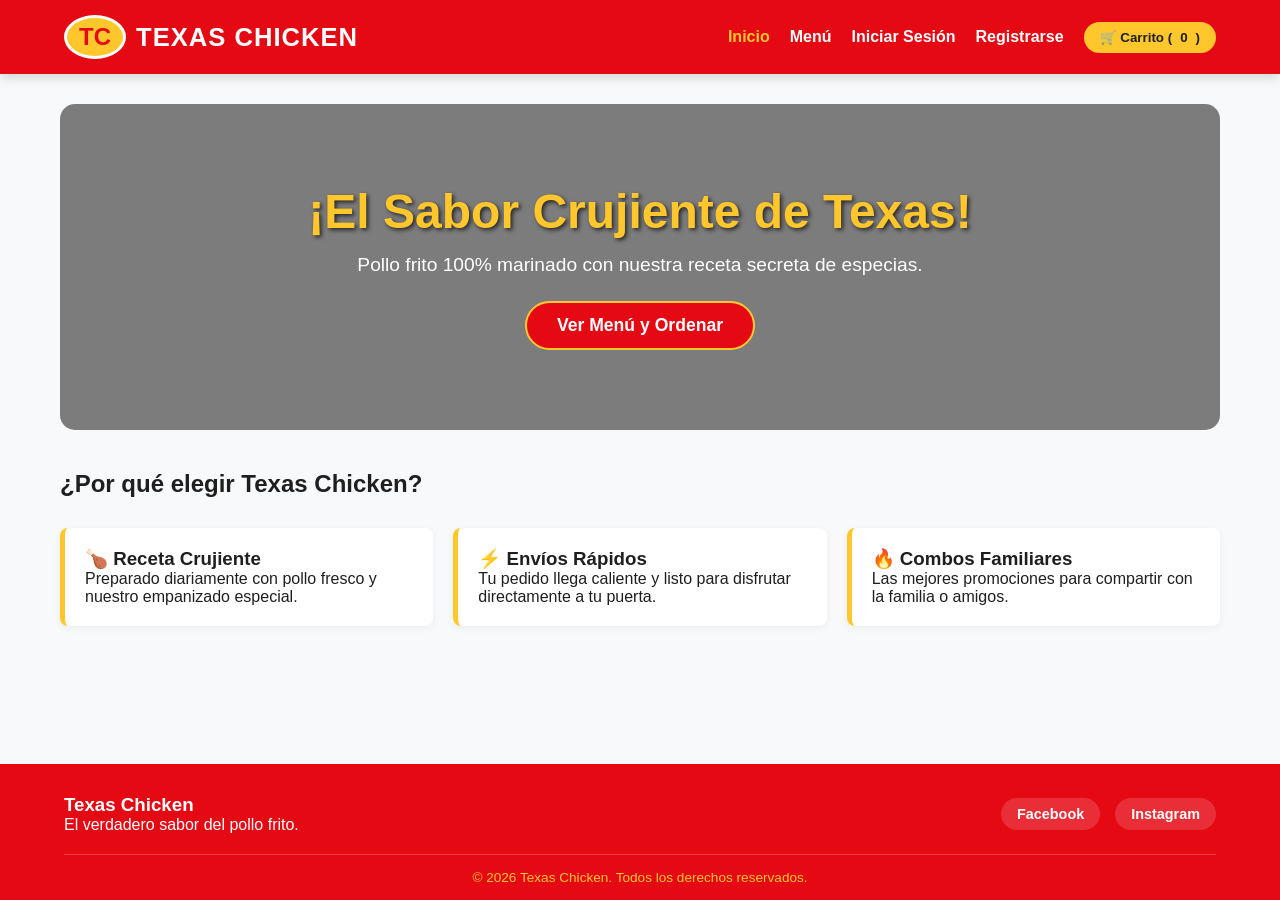
==== index.html @ 424af13c "mas midificaciones" ====
<!DOCTYPE html>
<html lang="es">

<head>
    <meta charset="UTF-8">
    <meta name="viewport" content="width=device-width, initial-scale=1.0">
    <title>Texas Chicken | Inicio</title>
    <link rel="stylesheet" href="styles.css">
</head>

<body>

    <!-- NAVBAR -->
    <nav class="navbar">
        <a href="index.html" class="logo">
            <div class="logo-badge">TC</div>
            <div class="logo-text">Texas Chicken</div>
        </a>

        <ul class="nav-links">
            <li><a href="index.html" class="active">Inicio</a></li>
            <li><a href="menu.html">Menú</a></li>
            <li><a href="login.html">Iniciar Sesión</a></li>
            <li><a href="registro.html">Registrarse</a></li>
            <li>
                <button class="btn-cart" id="cart-btn">
                    🛒 Carrito (<span id="cart-counter">0</span>)
                </button>
            </li>
        </ul>
    </nav>

    <!-- CONTENIDO PRINCIPAL -->
    <main class="main-container">
        <section class="page-section">
            <div class="hero">
                <h1>¡El Sabor Crujiente de Texas!</h1>
                <p>Pollo frito 100% marinado con nuestra receta secreta de especias.</p>
                <a href="menu.html" class="btn-primary">Ver Menú y Ordenar</a>
            </div>

            <h2>¿Por qué elegir Texas Chicken?</h2>
            <div class="features">
                <div class="feature-card">
                    <h3>🍗 Receta Crujiente</h3>
                    <p>Preparado diariamente con pollo fresco y nuestro empanizado especial.</p>
                </div>
                <div class="feature-card">
                    <h3>⚡ Envíos Rápidos</h3>
                    <p>Tu pedido llega caliente y listo para disfrutar directamente a tu puerta.</p>
                </div>
                <div class="feature-card">
                    <h3>🔥 Combos Familiares</h3>
                    <p>Las mejores promociones para compartir con la familia o amigos.</p>
                </div>
            </div>
        </section>
    </main>

    <!-- FOOTER -->
    <footer>
        <div class="footer-content">
            <div>
                <h3>Texas Chicken</h3>
                <p>El verdadero sabor del pollo frito.</p>
            </div>
            <div class="social-links">
                <a href="https://facebook.com" target="_blank" rel="noopener">Facebook</a>
                <a href="https://instagram.com" target="_blank" rel="noopener">Instagram</a>
            </div>
        </div>
        <div class="copyright">
            &copy; 2026 Texas Chicken. Todos los derechos reservados.
        </div>
    </footer>

    <script src="script.js"></script>
</body>

</html>
---- styles.css ----
/* PALETA DE COLORES (ROJO, AMARILLO, BLANCO) */
:root {
  --primary-red: #E50914;
  --secondary-yellow: #FFC72C;
  --accent-dark-red: #B20710;
  --bg-white: #FFFFFF;
  --text-dark: #1F1F1F;
  --light-gray: #F8F9FA;
}

* {
  box-sizing: border-box;
  margin: 0;
  padding: 0;
  font-family: 'Segoe UI', Tahoma, Geneva, Verdana, sans-serif;
}

body {
  background-color: var(--light-gray);
  color: var(--text-dark);
  display: flex;
  flex-direction: column;
  min-height: 100vh;
}

/* NAVBAR */
.navbar {
  background-color: var(--primary-red);
  display: flex;
  justify-content: space-between;
  align-items: center;
  padding: 15px 5%;
  box-shadow: 0 4px 10px rgba(0,0,0,0.15);
  position: sticky;
  top: 0;
  z-index: 100;
}

.logo {
  display: flex;
  align-items: center;
  gap: 10px;
  cursor: pointer;
  text-decoration: none;
}

.logo-badge {
  background-color: var(--secondary-yellow);
  color: var(--primary-red);
  font-weight: 900;
  font-size: 1.5rem;
  padding: 5px 12px;
  border-radius: 50%;
  border: 3px solid var(--bg-white);
}

.logo-text {
  color: var(--bg-white);
  font-size: 1.6rem;
  font-weight: bold;
  letter-spacing: 1px;
  text-transform: uppercase;
}

.nav-links {
  display: flex;
  list-style: none;
  gap: 20px;
  align-items: center;
}

.nav-links a {
  color: var(--bg-white);
  text-decoration: none;
  font-weight: bold;
  font-size: 1rem;
  transition: color 0.2s ease;
}

.nav-links a:hover, 
.nav-links a.active {
  color: var(--secondary-yellow);
}

/* CARRITO EN NAVBAR */
.cart-container {
  position: relative;
}

.btn-cart {
  background-color: var(--secondary-yellow);
  color: var(--text-dark);
  border: none;
  padding: 8px 16px;
  border-radius: 20px;
  font-weight: bold;
  cursor: pointer;
  display: flex;
  align-items: center;
  gap: 8px;
  transition: background-color 0.2s;
}

.btn-cart:hover {
  background-color: #e6b225;
}

/* DESPLEGABLE DEL CARRITO */
.cart-dropdown {
  display: none;
  position: absolute;
  right: 0;
  top: 45px;
  width: 300px;
  background-color: var(--bg-white);
  color: var(--text-dark);
  border-radius: 8px;
  box-shadow: 0 4px 15px rgba(0,0,0,0.2);
  padding: 15px;
  z-index: 1000;
  border-top: 4px solid var(--primary-red);
}

.cart-dropdown.active {
  display: block;
}

.cart-dropdown h4 {
  color: var(--primary-red);
  margin-bottom: 10px;
  border-bottom: 1px solid #eee;
  padding-bottom: 5px;
}

.cart-items-list {
  list-style: none;
  max-height: 200px;
  overflow-y: auto;
  margin-bottom: 10px;
}

.cart-item {
  display: flex;
  justify-content: space-between;
  align-items: center;
  padding: 8px 0;
  border-bottom: 1px solid #eee;
  font-size: 0.9rem;
}

.btn-remove {
  background-color: var(--primary-red);
  color: var(--bg-white);
  border: none;
  border-radius: 50%;
  width: 22px;
  height: 22px;
  cursor: pointer;
  font-weight: bold;
  line-height: 1;
  transition: background-color 0.2s;
}

.btn-remove:hover {
  background-color: var(--accent-dark-red);
}

.cart-total {
  font-weight: bold;
  text-align: right;
  margin-top: 10px;
  font-size: 1rem;
}

/* CONTENEDOR PRINCIPAL */
.main-container {
  flex: 1;
  max-width: 1200px;
  width: 100%;
  margin: 0 auto;
  padding: 30px 20px;
}

.page-section {
  animation: fadeIn 0.3s ease-in-out;
}

@keyframes fadeIn {
  from { opacity: 0; transform: translateY(5px); }
  to { opacity: 1; transform: translateY(0); }
}

/* HERO INICIO */
.hero {
  background: linear-gradient(rgba(0,0,0,0.5), rgba(0,0,0,0.5)), url('https://images.unsplash.com/photo-1626645738196-c2a7c87a8f58?auto=format&fit=crop&w=1200&q=80');
  background-size: cover;
  background-position: center;
  color: var(--bg-white);
  border-radius: 15px;
  padding: 80px 40px;
  text-align: center;
  margin-bottom: 40px;
}

.hero h1 {
  font-size: 3rem;
  margin-bottom: 15px;
  color: var(--secondary-yellow);
  text-shadow: 2px 2px 4px rgba(0,0,0,0.7);
}

.hero p {
  font-size: 1.2rem;
  margin-bottom: 25px;
}

.btn-primary {
  display: inline-block;
  background-color: var(--primary-red);
  color: var(--bg-white);
  border: 2px solid var(--secondary-yellow);
  padding: 12px 30px;
  font-size: 1.1rem;
  font-weight: bold;
  border-radius: 30px;
  text-decoration: none;
  cursor: pointer;
  transition: background-color 0.2s;
}

.btn-primary:hover {
  background-color: var(--accent-dark-red);
}

.features {
  display: grid;
  grid-template-columns: repeat(auto-fit, minmax(250px, 1fr));
  gap: 20px;
  margin-top: 30px;
}

.feature-card {
  background-color: var(--bg-white);
  border-left: 5px solid var(--secondary-yellow);
  padding: 20px;
  border-radius: 8px;
  box-shadow: 0 2px 8px rgba(0,0,0,0.05);
}

/* MENÚ Y PRODUCTOS */
.section-title {
  color: var(--primary-red);
  margin-bottom: 20px;
}

.grid-menu {
  display: grid;
  grid-template-columns: repeat(auto-fill, minmax(260px, 1fr));
  gap: 25px;
}

.card-product {
  background-color: var(--bg-white);
  border-radius: 12px;
  overflow: hidden;
  box-shadow: 0 4px 12px rgba(0,0,0,0.08);
  display: flex;
  flex-direction: column;
  border: 1px solid #eee;
}

.card-product img {
  width: 100%;
  height: 180px;
  object-fit: cover;
}

.card-body {
  padding: 15px;
  display: flex;
  flex-direction: column;
  flex: 1;
}

.card-title {
  font-size: 1.2rem;
  color: var(--primary-red);
  margin-bottom: 8px;
}

.card-desc {
  font-size: 0.9rem;
  color: #666;
  margin-bottom: 15px;
  flex: 1;
}

.card-footer {
  display: flex;
  justify-content: space-between;
  align-items: center;
}

.price {
  font-size: 1.3rem;
  font-weight: bold;
  color: var(--text-dark);
}

.btn-add {
  background-color: var(--secondary-yellow);
  color: var(--text-dark);
  border: none;
  padding: 8px 14px;
  border-radius: 6px;
  font-weight: bold;
  cursor: pointer;
  transition: all 0.2s;
}

.btn-add:hover {
  background-color: var(--primary-red);
  color: var(--bg-white);
}

/* FORMULARIOS */
.form-container {
  max-width: 450px;
  margin: 40px auto;
  background-color: var(--bg-white);
  padding: 30px;
  border-radius: 12px;
  box-shadow: 0 4px 15px rgba(0,0,0,0.1);
  border-top: 6px solid var(--primary-red);
}

.form-container h2 {
  color: var(--primary-red);
  margin-bottom: 20px;
  text-align: center;
}

.form-group {
  margin-bottom: 18px;
}

.form-group label {
  display: block;
  margin-bottom: 6px;
  font-weight: 600;
  font-size: 0.9rem;
}

.form-group input {
  width: 100%;
  padding: 10px 12px;
  border: 1px solid #ccc;
  border-radius: 6px;
  font-size: 1rem;
}

.form-group input:focus {
  outline: none;
  border-color: var(--primary-red);
}

.btn-submit {
  width: 100%;
  background-color: var(--primary-red);
  color: var(--bg-white);
  border: none;
  padding: 12px;
  border-radius: 6px;
  font-size: 1rem;
  font-weight: bold;
  cursor: pointer;
  transition: background-color 0.2s;
}

.btn-submit:hover {
  background-color: var(--accent-dark-red);
}

.register-redirect {
  margin-top: 15px;
  text-align: center;
  font-size: 0.9rem;
}

.register-redirect a {
  color: var(--primary-red);
  text-decoration: none;
  font-weight: bold;
}

.register-redirect a:hover {
  text-decoration: underline;
}

/* FOOTER */
footer {
  background-color: var(--primary-red);
  color: var(--bg-white);
  padding: 30px 5% 15px;
  margin-top: auto;
}

.footer-content {
  display: flex;
  flex-wrap: wrap;
  justify-content: space-between;
  align-items: center;
  gap: 20px;
  max-width: 1200px;
  margin: 0 auto;
  padding-bottom: 20px;
  border-bottom: 1px solid rgba(255,255,255,0.2);
}

.social-links {
  display: flex;
  gap: 15px;
}

.social-links a {
  color: var(--bg-white);
  background-color: rgba(255,255,255,0.15);
  padding: 8px 16px;
  border-radius: 20px;
  text-decoration: none;
  font-size: 0.9rem;
  font-weight: bold;
  transition: background-color 0.2s, color 0.2s;
}

.social-links a:hover {
  background-color: var(--secondary-yellow);
  color: var(--text-dark);
}

.copyright {
  text-align: center;
  padding-top: 15px;
  font-size: 0.85rem;
  color: var(--secondary-yellow);
}
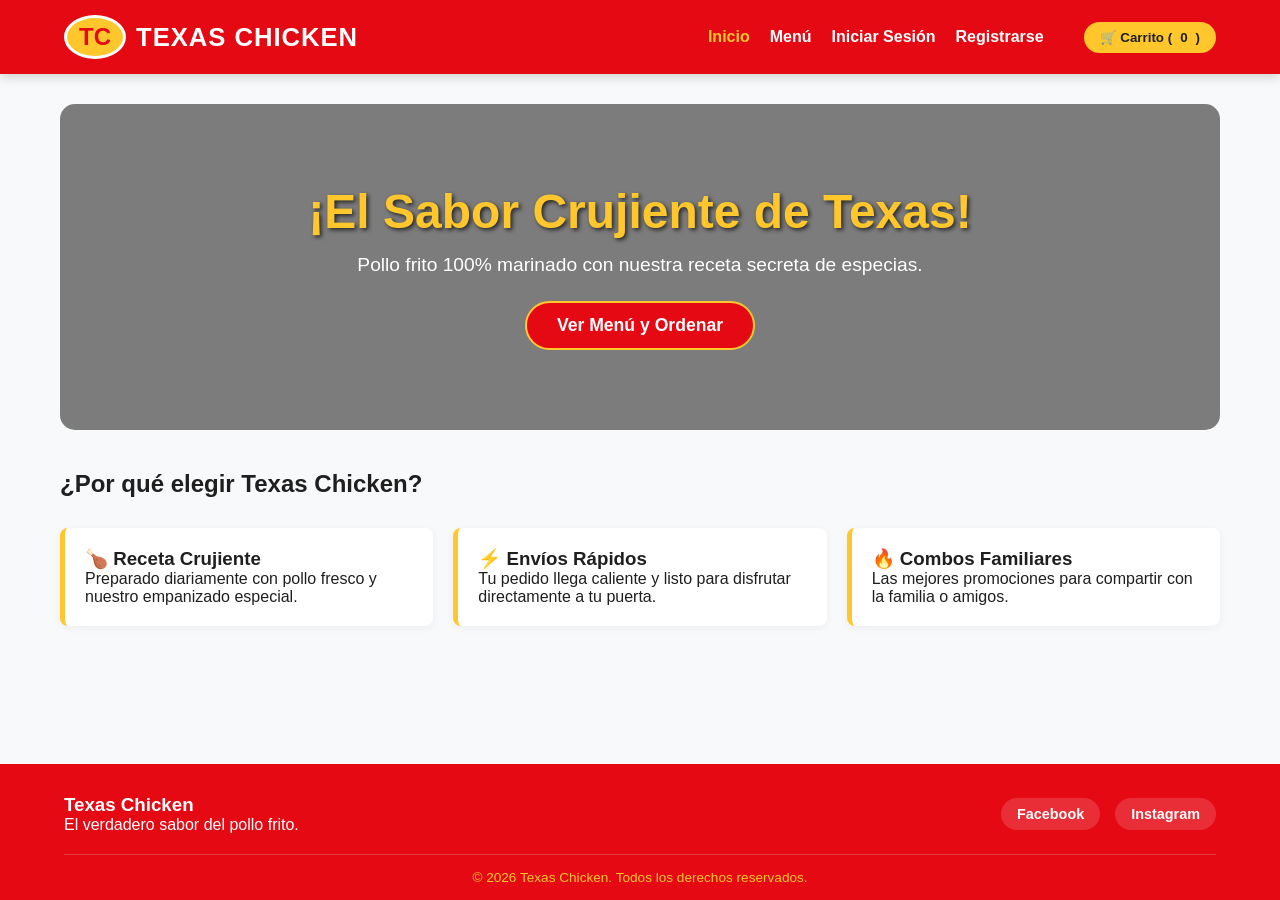
==== commit 8c08fd87: "actualizacion de inicio de sesion" ====
--- a/index.html
+++ b/index.html
@@ -20,8 +20,9 @@
         <ul class="nav-links">
             <li><a href="index.html" class="active">Inicio</a></li>
             <li><a href="menu.html">Menú</a></li>
-            <li><a href="login.html">Iniciar Sesión</a></li>
-            <li><a href="registro.html">Registrarse</a></li>
+            <li><a href="login.html" data-auth-link="login">Iniciar Sesión</a></li>
+            <li><a href="registro.html" data-auth-link="register">Registrarse</a></li>
+            <li><button class="btn-logout hidden" id="logout-btn" type="button">Cerrar sesión</button></li>
             <li>
                 <button class="btn-cart" id="cart-btn">
                     🛒 Carrito (<span id="cart-counter">0</span>)
@@ -65,8 +66,8 @@
                 <p>El verdadero sabor del pollo frito.</p>
             </div>
             <div class="social-links">
-                <a href="https://facebook.com" target="_blank" rel="noopener">Facebook</a>
-                <a href="https://instagram.com" target="_blank" rel="noopener">Instagram</a>
+                <a href="https://www.facebook.com/p/TEXAS-Cochabamba-61589347496199/" target="_blank" rel="noopener">Facebook</a>
+                <a href="https://www.instagram.com/texascbba/" target="_blank" rel="noopener">Instagram</a>
             </div>
         </div>
         <div class="copyright">
--- a/styles.css
+++ b/styles.css
@@ -80,6 +80,26 @@
 .nav-links a:hover, 
 .nav-links a.active {
   color: var(--secondary-yellow);
+}
+
+.hidden {
+  display: none !important;
+}
+
+.btn-logout {
+  background-color: var(--bg-white);
+  color: var(--primary-red);
+  border: none;
+  padding: 8px 16px;
+  border-radius: 20px;
+  font-weight: bold;
+  cursor: pointer;
+  transition: background-color 0.2s, color 0.2s;
+}
+
+.btn-logout:hover {
+  background-color: var(--secondary-yellow);
+  color: var(--text-dark);
 }
 
 /* CARRITO EN NAVBAR */
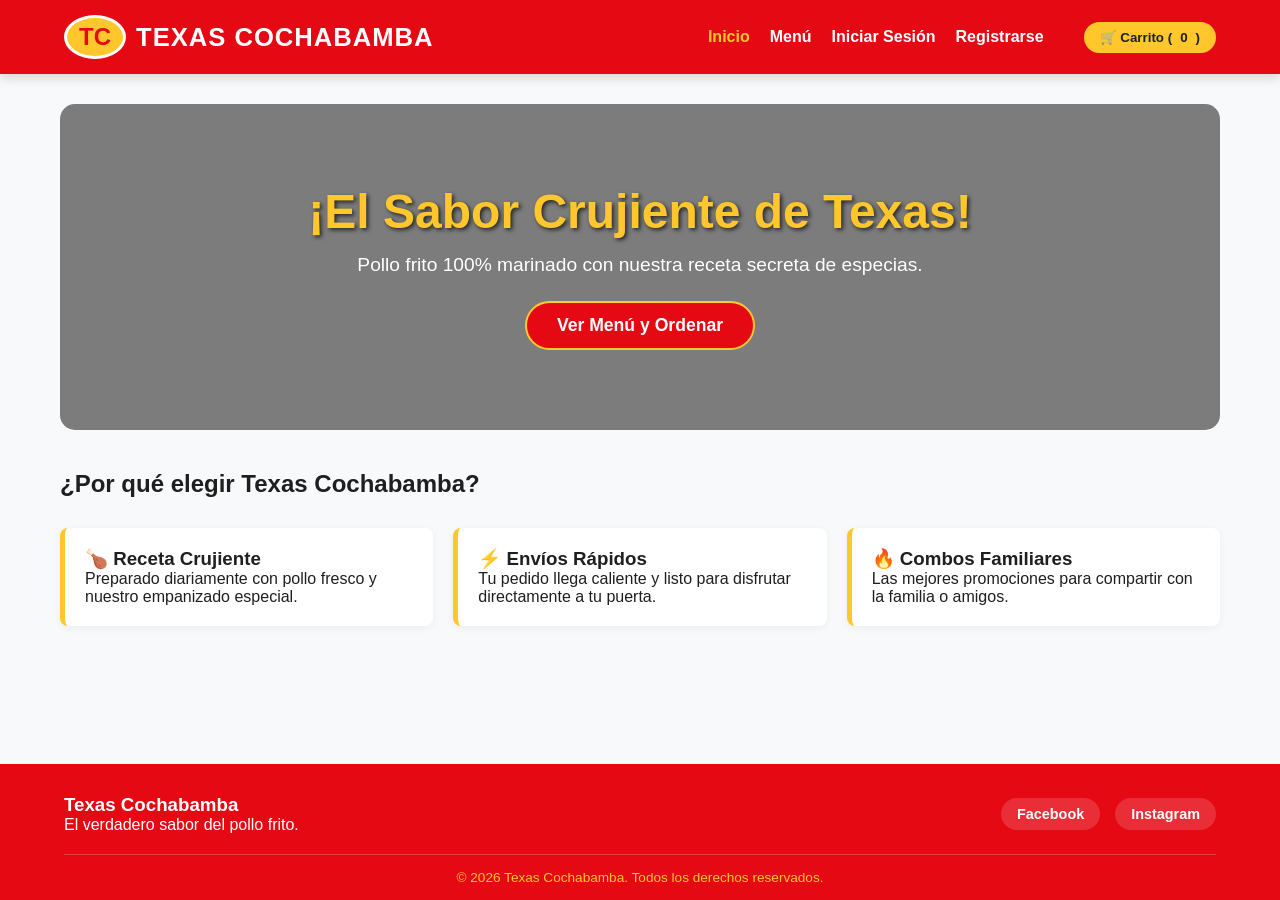
==== commit 29ae0a89: "actualizacion del nombre" ====
--- a/index.html
+++ b/index.html
@@ -4,7 +4,7 @@
 <head>
     <meta charset="UTF-8">
     <meta name="viewport" content="width=device-width, initial-scale=1.0">
-    <title>Texas Chicken | Inicio</title>
+    <title>Texas Cochabamba | Inicio</title>
     <link rel="stylesheet" href="styles.css">
 </head>
 
@@ -14,7 +14,7 @@
     <nav class="navbar">
         <a href="index.html" class="logo">
             <div class="logo-badge">TC</div>
-            <div class="logo-text">Texas Chicken</div>
+            <div class="logo-text">Texas Cochabamba</div>
         </a>
 
         <ul class="nav-links">
@@ -40,7 +40,7 @@
                 <a href="menu.html" class="btn-primary">Ver Menú y Ordenar</a>
             </div>
 
-            <h2>¿Por qué elegir Texas Chicken?</h2>
+            <h2>¿Por qué elegir Texas Cochabamba?</h2>
             <div class="features">
                 <div class="feature-card">
                     <h3>🍗 Receta Crujiente</h3>
@@ -62,7 +62,7 @@
     <footer>
         <div class="footer-content">
             <div>
-                <h3>Texas Chicken</h3>
+                <h3>Texas Cochabamba</h3>
                 <p>El verdadero sabor del pollo frito.</p>
             </div>
             <div class="social-links">
@@ -71,7 +71,7 @@
             </div>
         </div>
         <div class="copyright">
-            &copy; 2026 Texas Chicken. Todos los derechos reservados.
+            &copy; 2026 Texas Cochabamba. Todos los derechos reservados.
         </div>
     </footer>
 
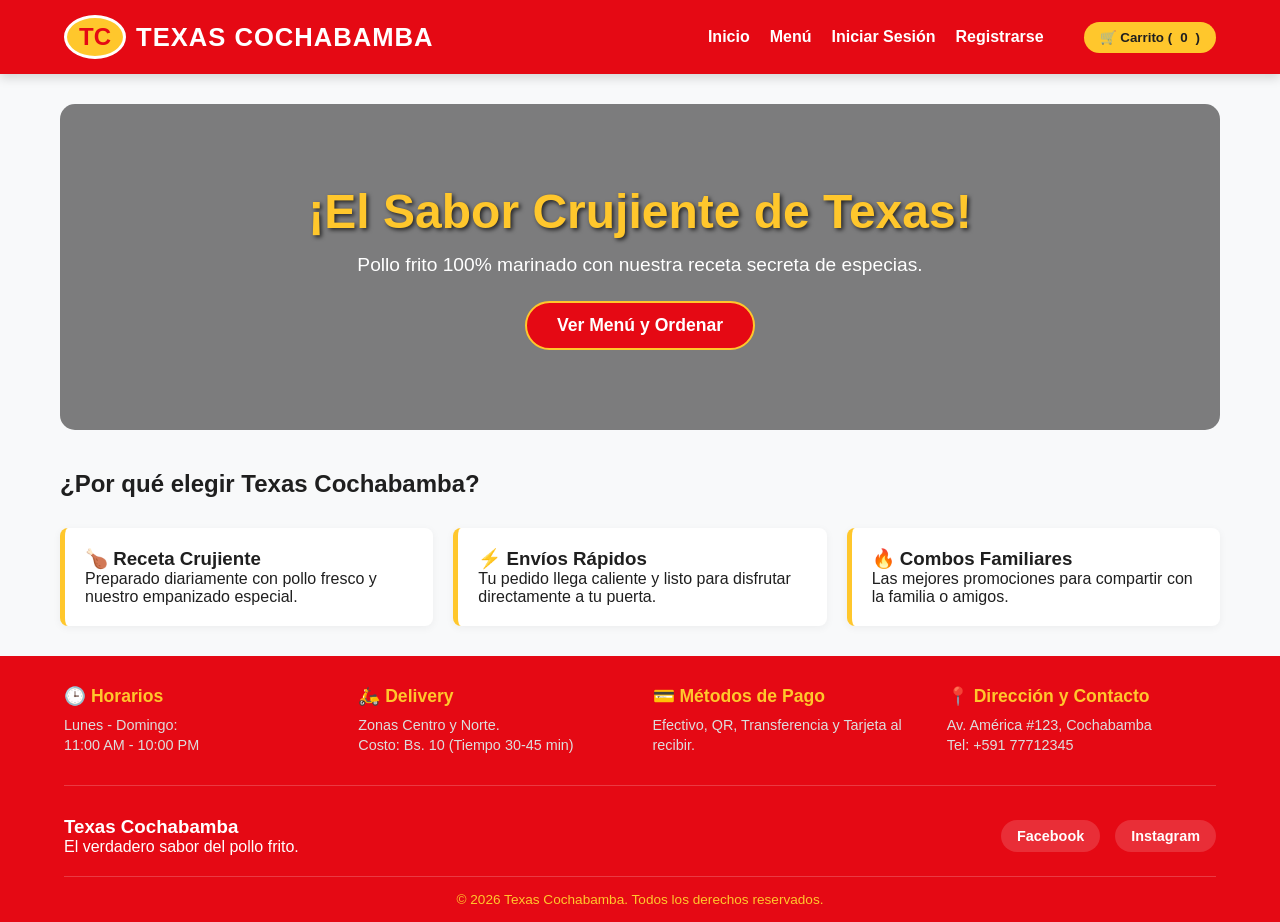
==== commit a965c130: "recomendaciones agregadas" ====
--- a/index.html
+++ b/index.html
@@ -17,16 +17,27 @@
             <div class="logo-text">Texas Cochabamba</div>
         </a>
 
-        <ul class="nav-links">
-            <li><a href="index.html" class="active">Inicio</a></li>
+        <!-- Botón Hamburguesa para Móviles -->
+        <div class="menu-toggle" id="mobile-menu">☰</div>
+
+        <ul class="nav-links" id="nav-links">
+            <!-- (Nota: Recuerda mantener el class="active" en el <li> de la página correspondiente) -->
+            <li><a href="index.html">Inicio</a></li>
             <li><a href="menu.html">Menú</a></li>
             <li><a href="login.html" data-auth-link="login">Iniciar Sesión</a></li>
             <li><a href="registro.html" data-auth-link="register">Registrarse</a></li>
             <li><button class="btn-logout hidden" id="logout-btn" type="button">Cerrar sesión</button></li>
             <li>
-                <button class="btn-cart" id="cart-btn">
-                    🛒 Carrito (<span id="cart-counter">0</span>)
-                </button>
+                <div class="cart-container">
+                    <button class="btn-cart" id="cart-btn">
+                        🛒 Carrito (<span id="cart-counter">0</span>)
+                    </button>
+                    <div class="cart-dropdown" id="cartDropdown">
+                        <h4>Tu Pedido</h4>
+                        <ul class="cart-items-list" id="cartItemsList"></ul>
+                        <div class="cart-total">Total: Bs.<span id="cartTotal">0.00</span></div>
+                    </div>
+                </div>
             </li>
         </ul>
     </nav>
@@ -60,13 +71,32 @@
 
     <!-- FOOTER -->
     <footer>
+        <div class="footer-info">
+            <div class="info-box">
+                <h4>🕒 Horarios</h4>
+                <p>Lunes - Domingo:<br>11:00 AM - 10:00 PM</p>
+            </div>
+            <div class="info-box">
+                <h4>🛵 Delivery</h4>
+                <p>Zonas Centro y Norte.<br>Costo: Bs. 10 (Tiempo 30-45 min)</p>
+            </div>
+            <div class="info-box">
+                <h4>💳 Métodos de Pago</h4>
+                <p>Efectivo, QR, Transferencia y Tarjeta al recibir.</p>
+            </div>
+            <div class="info-box">
+                <h4>📍 Dirección y Contacto</h4>
+                <p>Av. América #123, Cochabamba<br>Tel: +591 77712345</p>
+            </div>
+        </div>
         <div class="footer-content">
             <div>
                 <h3>Texas Cochabamba</h3>
                 <p>El verdadero sabor del pollo frito.</p>
             </div>
             <div class="social-links">
-                <a href="https://www.facebook.com/p/TEXAS-Cochabamba-61589347496199/" target="_blank" rel="noopener">Facebook</a>
+                <a href="https://www.facebook.com/p/TEXAS-Cochabamba-61589347496199/" target="_blank"
+                    rel="noopener">Facebook</a>
                 <a href="https://www.instagram.com/texascbba/" target="_blank" rel="noopener">Instagram</a>
             </div>
         </div>
--- a/styles.css
+++ b/styles.css
@@ -15,6 +15,12 @@
   font-family: 'Segoe UI', Tahoma, Geneva, Verdana, sans-serif;
 }
 
+/* FIX CRÍTICO: Prevenir scroll horizontal en móviles */
+html, body {
+  overflow-x: hidden;
+  width: 100%;
+}
+
 body {
   background-color: var(--light-gray);
   color: var(--text-dark);
@@ -30,7 +36,7 @@
   justify-content: space-between;
   align-items: center;
   padding: 15px 5%;
-  box-shadow: 0 4px 10px rgba(0,0,0,0.15);
+  box-shadow: 0 4px 10px rgba(0, 0, 0, 0.15);
   position: sticky;
   top: 0;
   z-index: 100;
@@ -62,6 +68,15 @@
   text-transform: uppercase;
 }
 
+/* MENÚ HAMBURGUESA */
+.menu-toggle {
+  display: none; /* Oculto en PC */
+  color: var(--bg-white);
+  font-size: 2rem;
+  cursor: pointer;
+  user-select: none;
+}
+
 .nav-links {
   display: flex;
   list-style: none;
@@ -77,7 +92,7 @@
   transition: color 0.2s ease;
 }
 
-.nav-links a:hover, 
+.nav-links a:hover,
 .nav-links a.active {
   color: var(--secondary-yellow);
 }
@@ -103,9 +118,7 @@
 }
 
 /* CARRITO EN NAVBAR */
-.cart-container {
-  position: relative;
-}
+.cart-container { position: relative; }
 
 .btn-cart {
   background-color: var(--secondary-yellow);
@@ -121,9 +134,7 @@
   transition: background-color 0.2s;
 }
 
-.btn-cart:hover {
-  background-color: #e6b225;
-}
+.btn-cart:hover { background-color: #e6b225; }
 
 /* DESPLEGABLE DEL CARRITO */
 .cart-dropdown {
@@ -131,336 +142,134 @@
   position: absolute;
   right: 0;
   top: 45px;
-  width: 300px;
+  width: 320px;
   background-color: var(--bg-white);
   color: var(--text-dark);
   border-radius: 8px;
-  box-shadow: 0 4px 15px rgba(0,0,0,0.2);
+  box-shadow: 0 4px 15px rgba(0, 0, 0, 0.2);
   padding: 15px;
   z-index: 1000;
   border-top: 4px solid var(--primary-red);
 }
 
-.cart-dropdown.active {
-  display: block;
-}
-
-.cart-dropdown h4 {
-  color: var(--primary-red);
-  margin-bottom: 10px;
-  border-bottom: 1px solid #eee;
-  padding-bottom: 5px;
-}
-
-.cart-items-list {
-  list-style: none;
-  max-height: 200px;
-  overflow-y: auto;
-  margin-bottom: 10px;
-}
-
-.cart-item {
-  display: flex;
-  justify-content: space-between;
-  align-items: center;
-  padding: 8px 0;
-  border-bottom: 1px solid #eee;
-  font-size: 0.9rem;
-}
-
-.btn-remove {
-  background-color: var(--primary-red);
-  color: var(--bg-white);
-  border: none;
-  border-radius: 50%;
-  width: 22px;
-  height: 22px;
-  cursor: pointer;
-  font-weight: bold;
-  line-height: 1;
-  transition: background-color 0.2s;
-}
-
-.btn-remove:hover {
-  background-color: var(--accent-dark-red);
-}
-
-.cart-total {
-  font-weight: bold;
-  text-align: right;
-  margin-top: 10px;
-  font-size: 1rem;
-}
+.cart-dropdown.active { display: block; }
+.cart-dropdown h4 { color: var(--primary-red); margin-bottom: 10px; border-bottom: 1px solid #eee; padding-bottom: 5px; }
+.cart-items-list { list-style: none; max-height: 200px; overflow-y: auto; margin-bottom: 10px; }
+.cart-item { display: flex; justify-content: space-between; align-items: center; padding: 8px 0; border-bottom: 1px solid #eee; font-size: 0.9rem; }
+.btn-remove { background-color: var(--primary-red); color: var(--bg-white); border: none; border-radius: 50%; width: 22px; height: 22px; cursor: pointer; font-weight: bold; line-height: 1; transition: 0.2s; }
+.btn-remove:hover { background-color: var(--accent-dark-red); }
+.cart-total { font-weight: bold; text-align: right; margin-top: 10px; font-size: 1rem; }
 
 /* CONTENEDOR PRINCIPAL */
-.main-container {
-  flex: 1;
-  max-width: 1200px;
-  width: 100%;
-  margin: 0 auto;
-  padding: 30px 20px;
-}
-
-.page-section {
-  animation: fadeIn 0.3s ease-in-out;
-}
-
-@keyframes fadeIn {
-  from { opacity: 0; transform: translateY(5px); }
-  to { opacity: 1; transform: translateY(0); }
-}
+.main-container { flex: 1; max-width: 1200px; width: 100%; margin: 0 auto; padding: 30px 20px; }
+.page-section { animation: fadeIn 0.3s ease-in-out; }
+@keyframes fadeIn { from { opacity: 0; transform: translateY(5px); } to { opacity: 1; transform: translateY(0); } }
 
 /* HERO INICIO */
 .hero {
-  background: linear-gradient(rgba(0,0,0,0.5), rgba(0,0,0,0.5)), url('https://images.unsplash.com/photo-1626645738196-c2a7c87a8f58?auto=format&fit=crop&w=1200&q=80');
-  background-size: cover;
-  background-position: center;
-  color: var(--bg-white);
-  border-radius: 15px;
-  padding: 80px 40px;
-  text-align: center;
-  margin-bottom: 40px;
-}
-
-.hero h1 {
-  font-size: 3rem;
-  margin-bottom: 15px;
-  color: var(--secondary-yellow);
-  text-shadow: 2px 2px 4px rgba(0,0,0,0.7);
-}
-
-.hero p {
-  font-size: 1.2rem;
-  margin-bottom: 25px;
-}
-
-.btn-primary {
-  display: inline-block;
-  background-color: var(--primary-red);
-  color: var(--bg-white);
-  border: 2px solid var(--secondary-yellow);
-  padding: 12px 30px;
-  font-size: 1.1rem;
-  font-weight: bold;
-  border-radius: 30px;
-  text-decoration: none;
-  cursor: pointer;
-  transition: background-color 0.2s;
-}
-
-.btn-primary:hover {
-  background-color: var(--accent-dark-red);
-}
-
-.features {
-  display: grid;
-  grid-template-columns: repeat(auto-fit, minmax(250px, 1fr));
-  gap: 20px;
-  margin-top: 30px;
-}
-
-.feature-card {
-  background-color: var(--bg-white);
-  border-left: 5px solid var(--secondary-yellow);
-  padding: 20px;
-  border-radius: 8px;
-  box-shadow: 0 2px 8px rgba(0,0,0,0.05);
-}
+  background: linear-gradient(rgba(0, 0, 0, 0.5), rgba(0, 0, 0, 0.5)), url('https://images.unsplash.com/photo-1626645738196-c2a7c87a8f58?auto=format&fit=crop&w=1200&q=80');
+  background-size: cover; background-position: center; color: var(--bg-white);
+  border-radius: 15px; padding: 80px 40px; text-align: center; margin-bottom: 40px;
+}
+.hero h1 { font-size: 3rem; margin-bottom: 15px; color: var(--secondary-yellow); text-shadow: 2px 2px 4px rgba(0, 0, 0, 0.7); }
+.hero p { font-size: 1.2rem; margin-bottom: 25px; }
+.btn-primary { display: inline-block; background-color: var(--primary-red); color: var(--bg-white); border: 2px solid var(--secondary-yellow); padding: 12px 30px; font-size: 1.1rem; font-weight: bold; border-radius: 30px; text-decoration: none; cursor: pointer; transition: 0.2s; }
+.btn-primary:hover { background-color: var(--accent-dark-red); }
+.features { display: grid; grid-template-columns: repeat(auto-fit, minmax(250px, 1fr)); gap: 20px; margin-top: 30px; }
+.feature-card { background-color: var(--bg-white); border-left: 5px solid var(--secondary-yellow); padding: 20px; border-radius: 8px; box-shadow: 0 2px 8px rgba(0, 0, 0, 0.05); }
 
 /* MENÚ Y PRODUCTOS */
-.section-title {
-  color: var(--primary-red);
-  margin-bottom: 20px;
-}
-
-.grid-menu {
-  display: grid;
-  grid-template-columns: repeat(auto-fill, minmax(260px, 1fr));
-  gap: 25px;
-}
-
-.card-product {
-  background-color: var(--bg-white);
-  border-radius: 12px;
-  overflow: hidden;
-  box-shadow: 0 4px 12px rgba(0,0,0,0.08);
-  display: flex;
-  flex-direction: column;
-  border: 1px solid #eee;
-}
-
-.card-product img {
-  width: 100%;
-  height: 180px;
-  object-fit: cover;
-}
-
-.card-body {
-  padding: 15px;
-  display: flex;
-  flex-direction: column;
-  flex: 1;
-}
-
-.card-title {
-  font-size: 1.2rem;
-  color: var(--primary-red);
-  margin-bottom: 8px;
-}
-
-.card-desc {
-  font-size: 0.9rem;
-  color: #666;
-  margin-bottom: 15px;
-  flex: 1;
-}
-
-.card-footer {
-  display: flex;
-  justify-content: space-between;
-  align-items: center;
-}
-
-.price {
-  font-size: 1.3rem;
-  font-weight: bold;
-  color: var(--text-dark);
-}
-
-.btn-add {
-  background-color: var(--secondary-yellow);
-  color: var(--text-dark);
-  border: none;
-  padding: 8px 14px;
-  border-radius: 6px;
-  font-weight: bold;
-  cursor: pointer;
-  transition: all 0.2s;
-}
-
-.btn-add:hover {
-  background-color: var(--primary-red);
-  color: var(--bg-white);
-}
+.section-title { color: var(--primary-red); margin-bottom: 20px; }
+.grid-menu { display: grid; grid-template-columns: repeat(auto-fill, minmax(250px, 1fr)); gap: 25px; }
+.card-product { background-color: var(--bg-white); border-radius: 12px; overflow: hidden; box-shadow: 0 4px 12px rgba(0, 0, 0, 0.08); display: flex; flex-direction: column; border: 1px solid #eee; }
+.card-product img { width: 100%; height: 180px; object-fit: cover; }
+.card-body { padding: 15px; display: flex; flex-direction: column; flex: 1; }
+.card-title { font-size: 1.2rem; color: var(--primary-red); margin-bottom: 8px; }
+.card-desc { font-size: 0.9rem; color: #666; margin-bottom: 15px; flex: 1; }
+.card-footer { display: flex; justify-content: space-between; align-items: center; }
+.price { font-size: 1.3rem; font-weight: bold; color: var(--text-dark); }
+.btn-add { background-color: var(--secondary-yellow); color: var(--text-dark); border: none; padding: 8px 14px; border-radius: 6px; font-weight: bold; cursor: pointer; transition: all 0.2s; }
+.btn-add:hover { background-color: var(--primary-red); color: var(--bg-white); }
 
 /* FORMULARIOS */
-.form-container {
-  max-width: 450px;
-  margin: 40px auto;
-  background-color: var(--bg-white);
-  padding: 30px;
-  border-radius: 12px;
-  box-shadow: 0 4px 15px rgba(0,0,0,0.1);
-  border-top: 6px solid var(--primary-red);
-}
-
-.form-container h2 {
-  color: var(--primary-red);
-  margin-bottom: 20px;
-  text-align: center;
-}
-
-.form-group {
-  margin-bottom: 18px;
-}
-
-.form-group label {
-  display: block;
-  margin-bottom: 6px;
-  font-weight: 600;
-  font-size: 0.9rem;
-}
-
-.form-group input {
-  width: 100%;
-  padding: 10px 12px;
-  border: 1px solid #ccc;
-  border-radius: 6px;
-  font-size: 1rem;
-}
-
-.form-group input:focus {
-  outline: none;
-  border-color: var(--primary-red);
-}
-
-.btn-submit {
-  width: 100%;
-  background-color: var(--primary-red);
-  color: var(--bg-white);
-  border: none;
-  padding: 12px;
-  border-radius: 6px;
-  font-size: 1rem;
-  font-weight: bold;
-  cursor: pointer;
-  transition: background-color 0.2s;
-}
-
-.btn-submit:hover {
-  background-color: var(--accent-dark-red);
-}
-
-.register-redirect {
-  margin-top: 15px;
-  text-align: center;
-  font-size: 0.9rem;
-}
-
-.register-redirect a {
-  color: var(--primary-red);
-  text-decoration: none;
-  font-weight: bold;
-}
-
-.register-redirect a:hover {
-  text-decoration: underline;
-}
-
-/* FOOTER */
-footer {
-  background-color: var(--primary-red);
-  color: var(--bg-white);
-  padding: 30px 5% 15px;
-  margin-top: auto;
-}
-
-.footer-content {
-  display: flex;
-  flex-wrap: wrap;
-  justify-content: space-between;
-  align-items: center;
-  gap: 20px;
-  max-width: 1200px;
-  margin: 0 auto;
-  padding-bottom: 20px;
-  border-bottom: 1px solid rgba(255,255,255,0.2);
-}
-
-.social-links {
-  display: flex;
-  gap: 15px;
-}
-
-.social-links a {
-  color: var(--bg-white);
-  background-color: rgba(255,255,255,0.15);
-  padding: 8px 16px;
-  border-radius: 20px;
-  text-decoration: none;
-  font-size: 0.9rem;
-  font-weight: bold;
-  transition: background-color 0.2s, color 0.2s;
-}
-
-.social-links a:hover {
-  background-color: var(--secondary-yellow);
-  color: var(--text-dark);
-}
-
-.copyright {
-  text-align: center;
-  padding-top: 15px;
-  font-size: 0.85rem;
-  color: var(--secondary-yellow);
+.form-container { max-width: 450px; margin: 40px auto; background-color: var(--bg-white); padding: 30px; border-radius: 12px; box-shadow: 0 4px 15px rgba(0, 0, 0, 0.1); border-top: 6px solid var(--primary-red); }
+.form-container h2 { color: var(--primary-red); margin-bottom: 20px; text-align: center; }
+.form-group { margin-bottom: 18px; }
+.form-group label { display: block; margin-bottom: 6px; font-weight: 600; font-size: 0.9rem; }
+.form-group input { width: 100%; padding: 10px 12px; border: 1px solid #ccc; border-radius: 6px; font-size: 1rem; }
+.form-group input:focus { outline: none; border-color: var(--primary-red); }
+.btn-submit { width: 100%; background-color: var(--primary-red); color: var(--bg-white); border: none; padding: 12px; border-radius: 6px; font-size: 1rem; font-weight: bold; cursor: pointer; transition: 0.2s; }
+.btn-submit:hover { background-color: var(--accent-dark-red); }
+.register-redirect { margin-top: 15px; text-align: center; font-size: 0.9rem; }
+.register-redirect a { color: var(--primary-red); text-decoration: none; font-weight: bold; }
+
+/* FOOTER & INFO */
+footer { background-color: var(--primary-red); color: var(--bg-white); padding: 30px 5% 15px; margin-top: auto; }
+.footer-info { display: grid; grid-template-columns: repeat(auto-fit, minmax(200px, 1fr)); gap: 25px; max-width: 1200px; margin: 0 auto 30px; padding-bottom: 30px; border-bottom: 1px solid rgba(255, 255, 255, 0.2); }
+.info-box h4 { color: var(--secondary-yellow); margin-bottom: 8px; font-size: 1.1rem; }
+.info-box p { font-size: 0.9rem; line-height: 1.4; color: #ddd; }
+.footer-content { display: flex; flex-wrap: wrap; justify-content: space-between; align-items: center; gap: 20px; max-width: 1200px; margin: 0 auto; padding-bottom: 20px; border-bottom: 1px solid rgba(255, 255, 255, 0.2); }
+.social-links { display: flex; gap: 15px; }
+.social-links a { color: var(--bg-white); background-color: rgba(255, 255, 255, 0.15); padding: 8px 16px; border-radius: 20px; text-decoration: none; font-size: 0.9rem; font-weight: bold; transition: 0.2s; }
+.social-links a:hover { background-color: var(--secondary-yellow); color: var(--text-dark); }
+.copyright { text-align: center; padding-top: 15px; font-size: 0.85rem; color: var(--secondary-yellow); }
+
+/* NAVEGACIÓN DE CATEGORÍAS */
+html { scroll-behavior: smooth; scroll-padding-top: 150px; }
+.menu-categories-nav { display: flex; gap: 10px; overflow-x: auto; padding: 15px 5px; margin-bottom: 30px; position: sticky; top: 80px; background-color: var(--light-gray); z-index: 90; border-radius: 8px; }
+.cat-btn { background-color: var(--bg-white); color: var(--text-dark); text-decoration: none; padding: 10px 18px; border-radius: 25px; font-weight: bold; font-size: 0.95rem; white-space: nowrap; border: 2px solid var(--secondary-yellow); transition: 0.2s ease; }
+.cat-btn:hover { background-color: var(--primary-red); color: var(--bg-white); border-color: var(--primary-red); }
+.menu-category-group { margin-bottom: 40px; }
+.category-title { color: var(--primary-red); font-size: 1.5rem; margin-bottom: 15px; padding-bottom: 5px; border-bottom: 2px solid var(--secondary-yellow); }
+
+/* COMPONENTES INYECTADOS JS: TOASTS Y MODAL (Priority 3 & 4) */
+.toast-container { position: fixed; bottom: 20px; right: 20px; z-index: 3000; display: flex; flex-direction: column; gap: 10px; }
+.toast { background: var(--text-dark); color: #fff; padding: 15px 20px; border-radius: 8px; box-shadow: 0 4px 10px rgba(0,0,0,0.3); font-size: 0.95rem; display: flex; align-items: center; gap: 10px; border-left: 4px solid var(--secondary-yellow); animation: slideIn 0.3s forwards; }
+@keyframes slideIn { from { transform: translateX(100%); opacity: 0; } to { transform: translateX(0); opacity: 1; } }
+@keyframes slideOut { from { transform: translateX(0); opacity: 1; } to { transform: translateX(100%); opacity: 0; } }
+
+.modal { display: none; position: fixed; top: 0; left: 0; width: 100%; height: 100%; background: rgba(0,0,0,0.6); z-index: 2000; align-items: center; justify-content: center; backdrop-filter: blur(3px); }
+.modal.active { display: flex; }
+.modal-content { background: #fff; padding: 30px; border-radius: 12px; max-width: 450px; width: 90%; text-align: center; position: relative; box-shadow: 0 10px 25px rgba(0,0,0,0.2); }
+.modal-close { position: absolute; top: 15px; right: 20px; font-size: 1.5rem; cursor: pointer; color: #888; }
+.modal-content h2 { color: var(--primary-red); margin-bottom: 10px; }
+.order-summary-box { background: var(--light-gray); padding: 15px; border-radius: 8px; margin: 15px 0; border: 1px dashed #ccc; text-align: left; }
+.modal-next-steps { font-size: 0.9rem; color: #555; line-height: 1.5; margin-bottom: 20px; }
+
+/* =========================================
+   MEDIA QUERIES - RESPONSIVE (MÓVIL)
+========================================= */
+@media (max-width: 768px) {
+  .logo-text { font-size: 1.2rem; }
+  .menu-toggle { display: block; }
+  
+  .nav-links {
+    display: none;
+    flex-direction: column;
+    position: absolute;
+    top: 100%; left: 0; width: 100%;
+    background-color: var(--primary-red);
+    padding: 20px 0;
+    box-shadow: 0 10px 10px rgba(0, 0, 0, 0.2);
+    align-items: stretch; /* Botones ocupan todo el ancho */
+  }
+  
+  .nav-links.active { display: flex; }
+  
+  .nav-links li { text-align: center; margin: 5px 0; padding: 0 20px;}
+  
+  .btn-logout { width: 100%; }
+  
+  /* Ajuste del carrito en móvil para que no se salga de pantalla */
+  .cart-container { position: static; } /* Reseteamos position para que el absolute dependa del navbar */
+  .cart-dropdown {
+    width: 90%;
+    right: 5%;
+    top: 300px; /* Queda debajo del menú desplegado */
+    margin: 0 auto;
+  }
+  
+  .btn-cart { justify-content: center; width: 100%; margin: 10px 0; }
+  .hero { padding: 40px 20px; }
+  .hero h1 { font-size: 2rem; }
 }
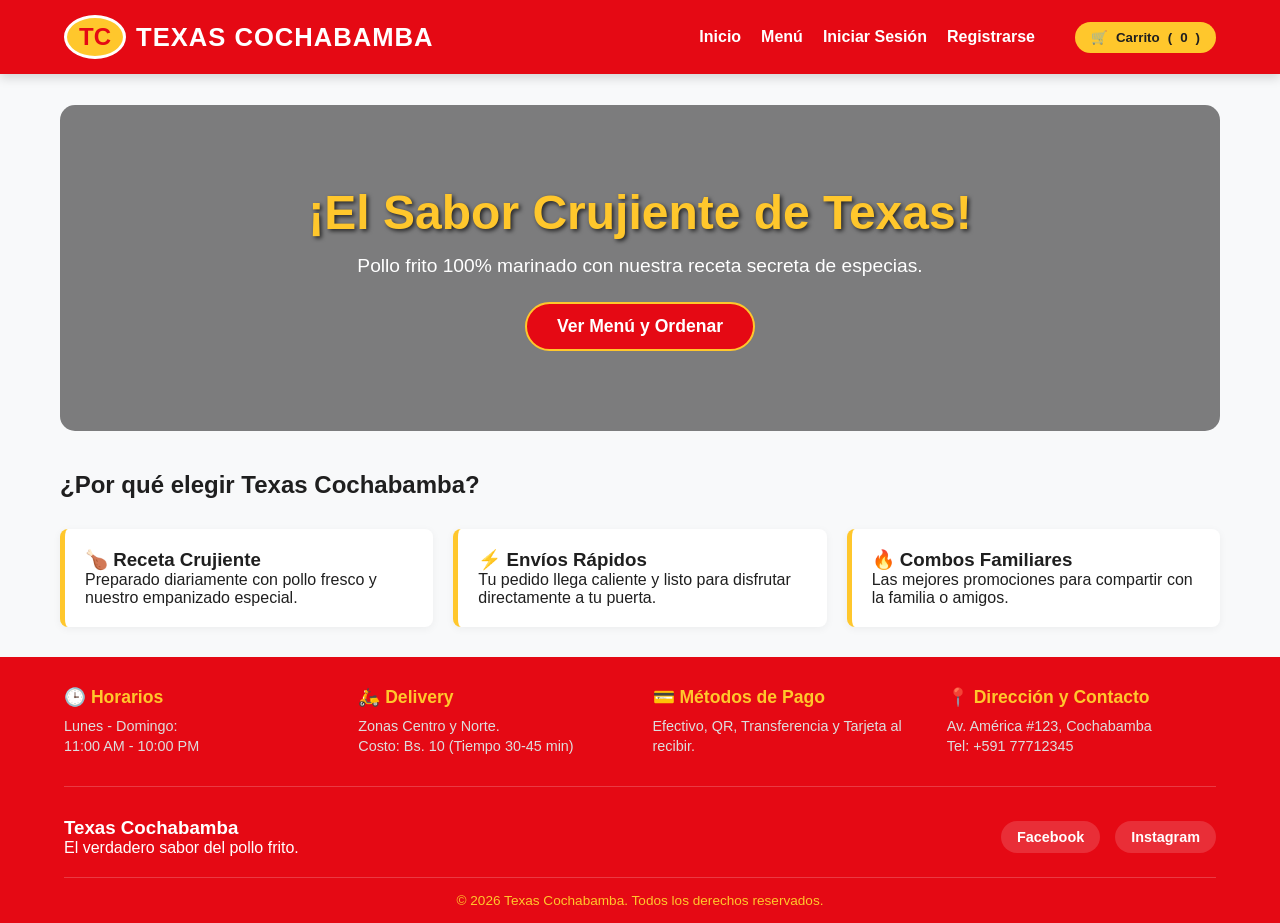
==== commit 551abf9e: "ultimos retoques a las recomendaiones" ====
--- a/index.html
+++ b/index.html
@@ -10,36 +10,39 @@
 
 <body>
 
-    <!-- NAVBAR -->
+    <!-- NAVBAR (Barra Fija) -->
     <nav class="navbar">
         <a href="index.html" class="logo">
             <div class="logo-badge">TC</div>
             <div class="logo-text">Texas Cochabamba</div>
         </a>
 
-        <!-- Botón Hamburguesa para Móviles -->
-        <div class="menu-toggle" id="mobile-menu">☰</div>
-
+        <!-- Enlaces de navegación (Se ocultan en móvil) -->
         <ul class="nav-links" id="nav-links">
-            <!-- (Nota: Recuerda mantener el class="active" en el <li> de la página correspondiente) -->
             <li><a href="index.html">Inicio</a></li>
             <li><a href="menu.html">Menú</a></li>
             <li><a href="login.html" data-auth-link="login">Iniciar Sesión</a></li>
             <li><a href="registro.html" data-auth-link="register">Registrarse</a></li>
             <li><button class="btn-logout hidden" id="logout-btn" type="button">Cerrar sesión</button></li>
-            <li>
-                <div class="cart-container">
-                    <button class="btn-cart" id="cart-btn">
-                        🛒 Carrito (<span id="cart-counter">0</span>)
-                    </button>
-                    <div class="cart-dropdown" id="cartDropdown">
-                        <h4>Tu Pedido</h4>
-                        <ul class="cart-items-list" id="cartItemsList"></ul>
-                        <div class="cart-total">Total: Bs.<span id="cartTotal">0.00</span></div>
-                    </div>
+        </ul>
+
+        <!-- Acciones Derecha: Menú y Carrito (Siempre visibles en móvil) -->
+        <div class="nav-right-actions">
+            <!-- Botón Hamburguesa -->
+            <div class="menu-toggle" id="mobile-menu">☰</div>
+
+            <!-- Contenedor del carrito -->
+            <div class="cart-container">
+                <button class="btn-cart" id="cart-btn">
+                    🛒 <span class="cart-text">Carrito</span> (<span id="cart-counter">0</span>)
+                </button>
+                <div class="cart-dropdown" id="cartDropdown">
+                    <h4>Tu Pedido</h4>
+                    <ul class="cart-items-list" id="cartItemsList"></ul>
+                    <div class="cart-total">Total: Bs.<span id="cartTotal">0.00</span></div>
                 </div>
-            </li>
-        </ul>
+            </div>
+        </div>
     </nav>
 
     <!-- CONTENIDO PRINCIPAL -->
--- a/styles.css
+++ b/styles.css
@@ -27,9 +27,11 @@
   display: flex;
   flex-direction: column;
   min-height: 100vh;
-}
-
-/* NAVBAR */
+  /* IMPORTANTE: Añadimos padding para que la barra fija no tape el contenido */
+  padding-top: 75px; 
+}
+
+/* NAVBAR FIJO PARA SIEMPRE */
 .navbar {
   background-color: var(--primary-red);
   display: flex;
@@ -37,9 +39,13 @@
   align-items: center;
   padding: 15px 5%;
   box-shadow: 0 4px 10px rgba(0, 0, 0, 0.15);
-  position: sticky;
+  
+  /* Esto asegura que SIEMPRE te siga al hacer scroll */
+  position: fixed;
   top: 0;
-  z-index: 100;
+  left: 0;
+  width: 100%;
+  z-index: 9999;
 }
 
 .logo {
@@ -77,11 +83,20 @@
   user-select: none;
 }
 
+.nav-right-actions {
+  display: flex;
+  align-items: center;
+  gap: 15px;
+}
+
 .nav-links {
   display: flex;
   list-style: none;
   gap: 20px;
   align-items: center;
+  flex: 1;
+  justify-content: flex-end;
+  padding-right: 20px;
 }
 
 .nav-links a {
@@ -240,36 +255,41 @@
    MEDIA QUERIES - RESPONSIVE (MÓVIL)
 ========================================= */
 @media (max-width: 768px) {
-  .logo-text { font-size: 1.2rem; }
-  .menu-toggle { display: block; }
+  .logo-text { font-size: 1rem; } /* Más pequeño para que quepa todo arriba */
+  .cart-container { order: 1; }     /* El carrito va primero (más a la izquierda) */
+  .menu-toggle { display: block; order: 2; } /* La hamburguesa va después (a la derecha del carrito) */
+  
+  /* Ocultamos la palabra "Carrito" en celulares para ahorrar espacio, solo queda el icono y el número */
+  .cart-text { display: none; }
+  
+  .nav-right-actions { gap: 10px; }
   
   .nav-links {
     display: none;
     flex-direction: column;
     position: absolute;
-    top: 100%; left: 0; width: 100%;
+    top: 100%; 
+    left: 0; 
+    width: 100%;
     background-color: var(--primary-red);
     padding: 20px 0;
     box-shadow: 0 10px 10px rgba(0, 0, 0, 0.2);
-    align-items: stretch; /* Botones ocupan todo el ancho */
+    align-items: stretch;
   }
   
   .nav-links.active { display: flex; }
-  
-  .nav-links li { text-align: center; margin: 5px 0; padding: 0 20px;}
+  .nav-links li { text-align: center; margin: 5px 0; padding: 0 20px; }
   
   .btn-logout { width: 100%; }
   
-  /* Ajuste del carrito en móvil para que no se salga de pantalla */
-  .cart-container { position: static; } /* Reseteamos position para que el absolute dependa del navbar */
+  /* Ajuste del desplegable del carrito en móvil */
   .cart-dropdown {
-    width: 90%;
+    width: 280px;
     right: 5%;
-    top: 300px; /* Queda debajo del menú desplegado */
-    margin: 0 auto;
+    top: 55px; /* Se abre justo debajo del carrito */
   }
   
-  .btn-cart { justify-content: center; width: 100%; margin: 10px 0; }
+  .btn-cart { margin: 0; }
   .hero { padding: 40px 20px; }
   .hero h1 { font-size: 2rem; }
 }
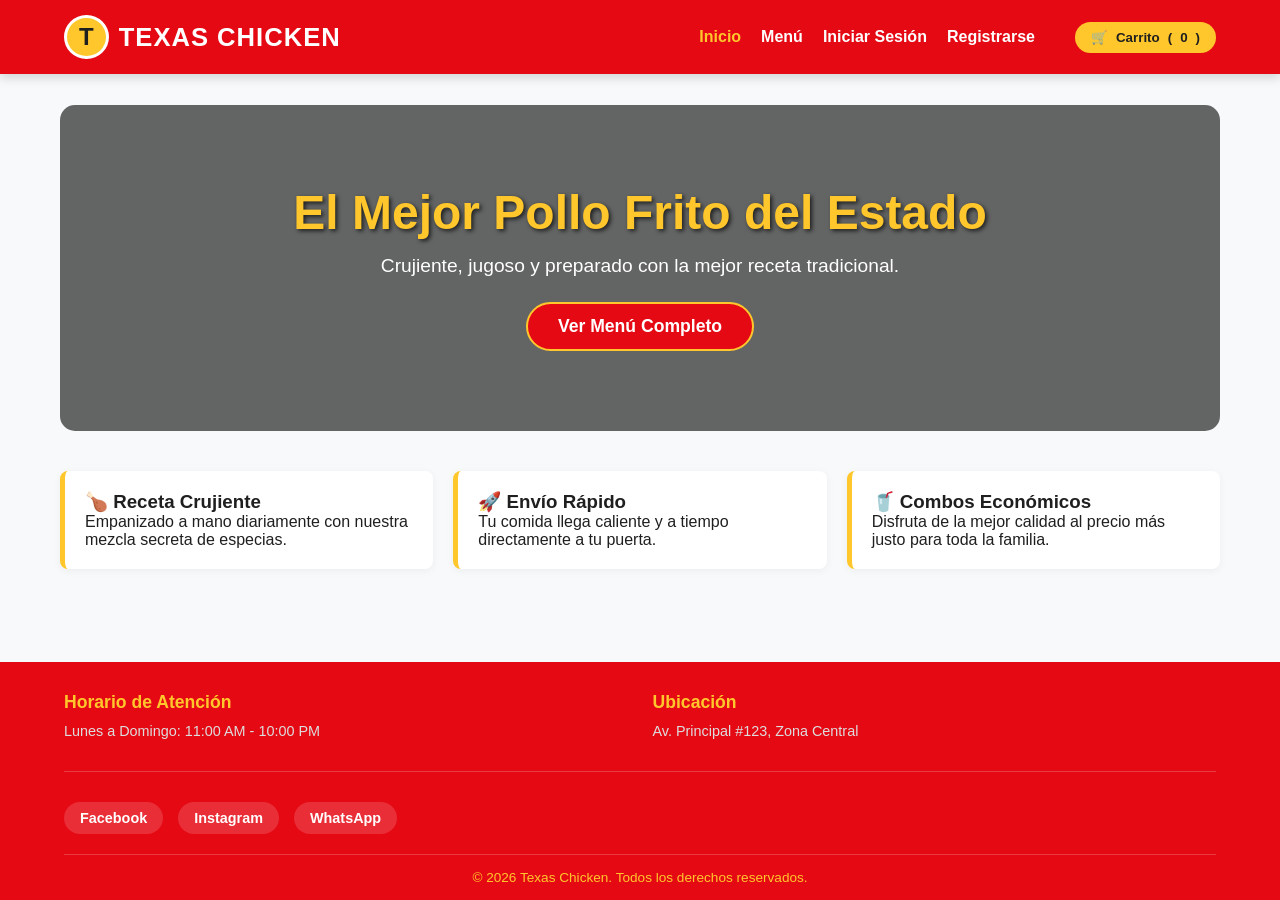
==== commit 84b7e67f: "correccion index" ====
--- a/index.html
+++ b/index.html
@@ -1,114 +1,91 @@
 <!DOCTYPE html>
 <html lang="es">
-
 <head>
-    <meta charset="UTF-8">
-    <meta name="viewport" content="width=device-width, initial-scale=1.0">
-    <title>Texas Cochabamba | Inicio</title>
-    <link rel="stylesheet" href="styles.css">
+  <meta charset="UTF-8">
+  <meta name="viewport" content="width=device-width, initial-scale=1.0">
+  <title>Texas Chicken - Inicio</title>
+  <link rel="stylesheet" href="styles.css">
 </head>
-
 <body>
 
-    <!-- NAVBAR (Barra Fija) -->
-    <nav class="navbar">
-        <a href="index.html" class="logo">
-            <div class="logo-badge">TC</div>
-            <div class="logo-text">Texas Cochabamba</div>
-        </a>
+  <nav class="navbar">
+    <a href="index.html" class="logo" aria-label="Página de inicio de Texas Chicken">
+      <span class="logo-badge">T</span>
+      <span class="logo-text">Texas Chicken</span>
+    </a>
 
-        <!-- Enlaces de navegación (Se ocultan en móvil) -->
-        <ul class="nav-links" id="nav-links">
-            <li><a href="index.html">Inicio</a></li>
-            <li><a href="menu.html">Menú</a></li>
-            <li><a href="login.html" data-auth-link="login">Iniciar Sesión</a></li>
-            <li><a href="registro.html" data-auth-link="register">Registrarse</a></li>
-            <li><button class="btn-logout hidden" id="logout-btn" type="button">Cerrar sesión</button></li>
-        </ul>
+    <!-- P1: Menú Hamburguesa como Botón accesibles -->
+    <button class="menu-toggle" id="mobile-menu" aria-label="Abrir menú de navegación" aria-expanded="false">☰</button>
 
-        <!-- Acciones Derecha: Menú y Carrito (Siempre visibles en móvil) -->
-        <div class="nav-right-actions">
-            <!-- Botón Hamburguesa -->
-            <div class="menu-toggle" id="mobile-menu">☰</div>
+    <ul class="nav-links">
+      <li><a href="index.html" class="active">Inicio</a></li>
+      <li><a href="menu.html">Menú</a></li>
+      <li data-auth-link="login"><a href="login.html">Iniciar Sesión</a></li>
+      <li data-auth-link="register"><a href="registro.html">Registrarse</a></li>
+      <li><button id="logout-btn" class="btn-logout hidden">Cerrar Sesión</button></li>
+    </ul>
 
-            <!-- Contenedor del carrito -->
-            <div class="cart-container">
-                <button class="btn-cart" id="cart-btn">
-                    🛒 <span class="cart-text">Carrito</span> (<span id="cart-counter">0</span>)
-                </button>
-                <div class="cart-dropdown" id="cartDropdown">
-                    <h4>Tu Pedido</h4>
-                    <ul class="cart-items-list" id="cartItemsList"></ul>
-                    <div class="cart-total">Total: Bs.<span id="cartTotal">0.00</span></div>
-                </div>
-            </div>
+    <div class="nav-right-actions">
+      <div class="cart-container">
+        <!-- P1: Nombre accesible del carrito en móviles -->
+        <button class="btn-cart" id="cart-btn" aria-label="Carrito de compras">
+          🛒 <span class="cart-text-mobile-hide">Carrito</span> (<span id="cart-counter">0</span>)
+        </button>
+        <div class="cart-dropdown" id="cartDropdown">
+          <h4>Tu Pedido</h4>
+          <ul class="cart-items-list" id="cartItemsList"></ul>
+          <div class="cart-total">Total: Bs. <span id="cartTotal">0.00</span></div>
         </div>
-    </nav>
+      </div>
+    </div>
+  </nav>
 
-    <!-- CONTENIDO PRINCIPAL -->
-    <main class="main-container">
-        <section class="page-section">
-            <div class="hero">
-                <h1>¡El Sabor Crujiente de Texas!</h1>
-                <p>Pollo frito 100% marinado con nuestra receta secreta de especias.</p>
-                <a href="menu.html" class="btn-primary">Ver Menú y Ordenar</a>
-            </div>
+  <main class="main-container">
+    <section class="hero page-section">
+      <h1>El Mejor Pollo Frito del Estado</h1>
+      <p>Crujiente, jugoso y preparado con la mejor receta tradicional.</p>
+      <a href="menu.html" class="btn-primary">Ver Menú Completo</a>
+    </section>
 
-            <h2>¿Por qué elegir Texas Cochabamba?</h2>
-            <div class="features">
-                <div class="feature-card">
-                    <h3>🍗 Receta Crujiente</h3>
-                    <p>Preparado diariamente con pollo fresco y nuestro empanizado especial.</p>
-                </div>
-                <div class="feature-card">
-                    <h3>⚡ Envíos Rápidos</h3>
-                    <p>Tu pedido llega caliente y listo para disfrutar directamente a tu puerta.</p>
-                </div>
-                <div class="feature-card">
-                    <h3>🔥 Combos Familiares</h3>
-                    <p>Las mejores promociones para compartir con la familia o amigos.</p>
-                </div>
-            </div>
-        </section>
-    </main>
+    <section class="features page-section">
+      <article class="feature-card">
+        <h3>🍗 Receta Crujiente</h3>
+        <p>Empanizado a mano diariamente con nuestra mezcla secreta de especias.</p>
+      </article>
+      <article class="feature-card">
+        <h3>🚀 Envío Rápido</h3>
+        <p>Tu comida llega caliente y a tiempo directamente a tu puerta.</p>
+      </article>
+      <article class="feature-card">
+        <h3>🥤 Combos Económicos</h3>
+        <p>Disfruta de la mejor calidad al precio más justo para toda la familia.</p>
+      </article>
+    </section>
+  </main>
 
-    <!-- FOOTER -->
-    <footer>
-        <div class="footer-info">
-            <div class="info-box">
-                <h4>🕒 Horarios</h4>
-                <p>Lunes - Domingo:<br>11:00 AM - 10:00 PM</p>
-            </div>
-            <div class="info-box">
-                <h4>🛵 Delivery</h4>
-                <p>Zonas Centro y Norte.<br>Costo: Bs. 10 (Tiempo 30-45 min)</p>
-            </div>
-            <div class="info-box">
-                <h4>💳 Métodos de Pago</h4>
-                <p>Efectivo, QR, Transferencia y Tarjeta al recibir.</p>
-            </div>
-            <div class="info-box">
-                <h4>📍 Dirección y Contacto</h4>
-                <p>Av. América #123, Cochabamba<br>Tel: +591 77712345</p>
-            </div>
-        </div>
-        <div class="footer-content">
-            <div>
-                <h3>Texas Cochabamba</h3>
-                <p>El verdadero sabor del pollo frito.</p>
-            </div>
-            <div class="social-links">
-                <a href="https://www.facebook.com/p/TEXAS-Cochabamba-61589347496199/" target="_blank"
-                    rel="noopener">Facebook</a>
-                <a href="https://www.instagram.com/texascbba/" target="_blank" rel="noopener">Instagram</a>
-            </div>
-        </div>
-        <div class="copyright">
-            &copy; 2026 Texas Cochabamba. Todos los derechos reservados.
-        </div>
-    </footer>
+  <footer>
+    <div class="footer-info">
+      <div class="info-box">
+        <h4>Horario de Atención</h4>
+        <p>Lunes a Domingo: 11:00 AM - 10:00 PM</p>
+      </div>
+      <div class="info-box">
+        <h4>Ubicación</h4>
+        <p>Av. Principal #123, Zona Central</p>
+      </div>
+    </div>
+    <div class="footer-content">
+      <div class="social-links">
+        <a href="#">Facebook</a>
+        <a href="#">Instagram</a>
+        <a href="#">WhatsApp</a>
+      </div>
+    </div>
+    <div class="copyright">
+      &copy; 2026 Texas Chicken. Todos los derechos reservados.
+    </div>
+  </footer>
 
-    <script src="script.js"></script>
+  <script src="script.js"></script>
 </body>
-
 </html>
--- a/styles.css
+++ b/styles.css
@@ -6,6 +6,8 @@
   --bg-white: #FFFFFF;
   --text-dark: #1F1F1F;
   --light-gray: #F8F9FA;
+  /* P2: Rojo oscuro accesible para mayor contraste de texto */
+  --accessible-red-text: #8A0000; 
 }
 
 * {
@@ -16,7 +18,8 @@
 }
 
 /* FIX CRÍTICO: Prevenir scroll horizontal en móviles */
-html, body {
+html,
+body {
   overflow-x: hidden;
   width: 100%;
 }
@@ -27,11 +30,10 @@
   display: flex;
   flex-direction: column;
   min-height: 100vh;
-  /* IMPORTANTE: Añadimos padding para que la barra fija no tape el contenido */
-  padding-top: 75px; 
-}
-
-/* NAVBAR FIJO PARA SIEMPRE */
+  padding-top: 75px;
+}
+
+/* NAVBAR FIJO */
 .navbar {
   background-color: var(--primary-red);
   display: flex;
@@ -39,8 +41,6 @@
   align-items: center;
   padding: 15px 5%;
   box-shadow: 0 4px 10px rgba(0, 0, 0, 0.15);
-  
-  /* Esto asegura que SIEMPRE te siga al hacer scroll */
   position: fixed;
   top: 0;
   left: 0;
@@ -56,9 +56,10 @@
   text-decoration: none;
 }
 
+/* P2: Mejor contraste en la insignia del logo (texto oscuro sobre amarillo) */
 .logo-badge {
   background-color: var(--secondary-yellow);
-  color: var(--primary-red);
+  color: var(--text-dark);
   font-weight: 900;
   font-size: 1.5rem;
   padding: 5px 12px;
@@ -74,13 +75,24 @@
   text-transform: uppercase;
 }
 
-/* MENÚ HAMBURGUESA */
+/* P1: Estilos para botón menú hamburguesa interactivo */
 .menu-toggle {
-  display: none; /* Oculto en PC */
+  display: none;
+  background: transparent;
+  border: none;
   color: var(--bg-white);
   font-size: 2rem;
   cursor: pointer;
-  user-select: none;
+  padding: 0 5px;
+  line-height: 1;
+}
+
+.menu-toggle:focus-visible,
+.btn-cart:focus-visible,
+.btn-logout:focus-visible,
+.nav-links a:focus-visible {
+  outline: 3px solid var(--secondary-yellow);
+  outline-offset: 2px;
 }
 
 .nav-right-actions {
@@ -133,7 +145,9 @@
 }
 
 /* CARRITO EN NAVBAR */
-.cart-container { position: relative; }
+.cart-container {
+  position: relative;
+}
 
 .btn-cart {
   background-color: var(--secondary-yellow);
@@ -149,7 +163,22 @@
   transition: background-color 0.2s;
 }
 
-.btn-cart:hover { background-color: #e6b225; }
+.btn-cart:hover {
+  background-color: #e6b225;
+}
+
+/* P1: Ocultar visualmente la palabra 'Carrito' en móvil sin borrarla para lectores de pantalla */
+.sr-only {
+  position: absolute;
+  width: 1px;
+  height: 1px;
+  padding: 0;
+  margin: -1px;
+  overflow: hidden;
+  clip: rect(0, 0, 0, 0);
+  white-space: nowrap;
+  border: 0;
+}
 
 /* DESPLEGABLE DEL CARRITO */
 .cart-dropdown {
@@ -157,7 +186,7 @@
   position: absolute;
   right: 0;
   top: 45px;
-  width: 320px;
+  width: 340px;
   background-color: var(--bg-white);
   color: var(--text-dark);
   border-radius: 8px;
@@ -167,129 +196,654 @@
   border-top: 4px solid var(--primary-red);
 }
 
-.cart-dropdown.active { display: block; }
-.cart-dropdown h4 { color: var(--primary-red); margin-bottom: 10px; border-bottom: 1px solid #eee; padding-bottom: 5px; }
-.cart-items-list { list-style: none; max-height: 200px; overflow-y: auto; margin-bottom: 10px; }
-.cart-item { display: flex; justify-content: space-between; align-items: center; padding: 8px 0; border-bottom: 1px solid #eee; font-size: 0.9rem; }
-.btn-remove { background-color: var(--primary-red); color: var(--bg-white); border: none; border-radius: 50%; width: 22px; height: 22px; cursor: pointer; font-weight: bold; line-height: 1; transition: 0.2s; }
-.btn-remove:hover { background-color: var(--accent-dark-red); }
-.cart-total { font-weight: bold; text-align: right; margin-top: 10px; font-size: 1rem; }
+.cart-dropdown.active {
+  display: block;
+}
+
+.cart-dropdown h4 {
+  color: var(--primary-red);
+  margin-bottom: 10px;
+  border-bottom: 1px solid #eee;
+  padding-bottom: 5px;
+}
+
+.cart-items-list {
+  list-style: none;
+  max-height: 250px;
+  overflow-y: auto;
+  margin-bottom: 10px;
+}
+
+/* P2: Controles de cantidad en el carrito (+ / -) y eliminar */
+.cart-item {
+  display: flex;
+  justify-content: space-between;
+  align-items: center;
+  padding: 8px 0;
+  border-bottom: 1px solid #eee;
+  font-size: 0.9rem;
+  gap: 8px;
+}
+
+.cart-item-details {
+  flex: 1;
+  display: flex;
+  flex-direction: column;
+}
+
+.cart-item-controls {
+  display: flex;
+  align-items: center;
+  gap: 6px;
+}
+
+.btn-qty {
+  background-color: #e0e0e0;
+  border: none;
+  width: 24px;
+  height: 24px;
+  border-radius: 4px;
+  cursor: pointer;
+  font-weight: bold;
+}
+
+.btn-qty:hover {
+  background-color: var(--secondary-yellow);
+}
+
+.btn-remove {
+  background-color: var(--primary-red);
+  color: var(--bg-white);
+  border: none;
+  border-radius: 50%;
+  width: 22px;
+  height: 22px;
+  cursor: pointer;
+  font-weight: bold;
+  line-height: 1;
+  transition: 0.2s;
+  margin-left: 5px;
+}
+
+.btn-remove:hover {
+  background-color: var(--accent-dark-red);
+}
+
+.cart-total {
+  font-weight: bold;
+  text-align: right;
+  margin-top: 10px;
+  font-size: 1rem;
+}
 
 /* CONTENEDOR PRINCIPAL */
-.main-container { flex: 1; max-width: 1200px; width: 100%; margin: 0 auto; padding: 30px 20px; }
-.page-section { animation: fadeIn 0.3s ease-in-out; }
-@keyframes fadeIn { from { opacity: 0; transform: translateY(5px); } to { opacity: 1; transform: translateY(0); } }
+.main-container {
+  flex: 1;
+  max-width: 1200px;
+  width: 100%;
+  margin: 0 auto;
+  padding: 30px 20px;
+}
+
+.page-section {
+  animation: fadeIn 0.3s ease-in-out;
+}
+
+@keyframes fadeIn {
+  from { opacity: 0; transform: translateY(5px); }
+  to { opacity: 1; transform: translateY(0); }
+}
 
 /* HERO INICIO */
 .hero {
-  background: linear-gradient(rgba(0, 0, 0, 0.5), rgba(0, 0, 0, 0.5)), url('https://images.unsplash.com/photo-1626645738196-c2a7c87a8f58?auto=format&fit=crop&w=1200&q=80');
-  background-size: cover; background-position: center; color: var(--bg-white);
-  border-radius: 15px; padding: 80px 40px; text-align: center; margin-bottom: 40px;
-}
-.hero h1 { font-size: 3rem; margin-bottom: 15px; color: var(--secondary-yellow); text-shadow: 2px 2px 4px rgba(0, 0, 0, 0.7); }
-.hero p { font-size: 1.2rem; margin-bottom: 25px; }
-.btn-primary { display: inline-block; background-color: var(--primary-red); color: var(--bg-white); border: 2px solid var(--secondary-yellow); padding: 12px 30px; font-size: 1.1rem; font-weight: bold; border-radius: 30px; text-decoration: none; cursor: pointer; transition: 0.2s; }
-.btn-primary:hover { background-color: var(--accent-dark-red); }
-.features { display: grid; grid-template-columns: repeat(auto-fit, minmax(250px, 1fr)); gap: 20px; margin-top: 30px; }
-.feature-card { background-color: var(--bg-white); border-left: 5px solid var(--secondary-yellow); padding: 20px; border-radius: 8px; box-shadow: 0 2px 8px rgba(0, 0, 0, 0.05); }
+  background: linear-gradient(rgba(0, 0, 0, 0.6), rgba(0, 0, 0, 0.6)), url('https://images.unsplash.com/photo-1626645738196-c2a7c87a8f58?auto=format&fit=crop&w=1200&q=80');
+  background-size: cover;
+  background-position: center;
+  color: var(--bg-white);
+  border-radius: 15px;
+  padding: 80px 40px;
+  text-align: center;
+  margin-bottom: 40px;
+}
+
+.hero h1 {
+  font-size: 3rem;
+  margin-bottom: 15px;
+  color: var(--secondary-yellow);
+  text-shadow: 2px 2px 4px rgba(0, 0, 0, 0.7);
+}
+
+.hero p {
+  font-size: 1.2rem;
+  margin-bottom: 25px;
+}
+
+.btn-primary {
+  display: inline-block;
+  background-color: var(--primary-red);
+  color: var(--bg-white);
+  border: 2px solid var(--secondary-yellow);
+  padding: 12px 30px;
+  font-size: 1.1rem;
+  font-weight: bold;
+  border-radius: 30px;
+  text-decoration: none;
+  cursor: pointer;
+  transition: 0.2s;
+}
+
+.btn-primary:hover {
+  background-color: var(--accent-dark-red);
+}
+
+.features {
+  display: grid;
+  grid-template-columns: repeat(auto-fit, minmax(250px, 1fr));
+  gap: 20px;
+  margin-top: 30px;
+}
+
+.feature-card {
+  background-color: var(--bg-white);
+  border-left: 5px solid var(--secondary-yellow);
+  padding: 20px;
+  border-radius: 8px;
+  box-shadow: 0 2px 8px rgba(0, 0, 0, 0.05);
+}
 
 /* MENÚ Y PRODUCTOS */
-.section-title { color: var(--primary-red); margin-bottom: 20px; }
-.grid-menu { display: grid; grid-template-columns: repeat(auto-fill, minmax(250px, 1fr)); gap: 25px; }
-.card-product { background-color: var(--bg-white); border-radius: 12px; overflow: hidden; box-shadow: 0 4px 12px rgba(0, 0, 0, 0.08); display: flex; flex-direction: column; border: 1px solid #eee; }
-.card-product img { width: 100%; height: 180px; object-fit: cover; }
-.card-body { padding: 15px; display: flex; flex-direction: column; flex: 1; }
-.card-title { font-size: 1.2rem; color: var(--primary-red); margin-bottom: 8px; }
-.card-desc { font-size: 0.9rem; color: #666; margin-bottom: 15px; flex: 1; }
-.card-footer { display: flex; justify-content: space-between; align-items: center; }
-.price { font-size: 1.3rem; font-weight: bold; color: var(--text-dark); }
-.btn-add { background-color: var(--secondary-yellow); color: var(--text-dark); border: none; padding: 8px 14px; border-radius: 6px; font-weight: bold; cursor: pointer; transition: all 0.2s; }
-.btn-add:hover { background-color: var(--primary-red); color: var(--bg-white); }
+.section-title {
+  color: var(--primary-red);
+  margin-bottom: 20px;
+}
+
+.grid-menu {
+  display: grid;
+  grid-template-columns: repeat(auto-fill, minmax(250px, 1fr));
+  gap: 25px;
+}
+
+.card-product {
+  background-color: var(--bg-white);
+  border-radius: 12px;
+  overflow: hidden;
+  box-shadow: 0 4px 12px rgba(0, 0, 0, 0.08);
+  display: flex;
+  flex-direction: column;
+  border: 1px solid #eee;
+}
+
+.card-product img {
+  width: 100%;
+  height: 180px;
+  object-fit: cover;
+}
+
+.card-body {
+  padding: 15px;
+  display: flex;
+  flex-direction: column;
+  flex: 1;
+}
+
+.card-title {
+  font-size: 1.2rem;
+  color: var(--primary-red);
+  margin-bottom: 8px;
+}
+
+.card-desc {
+  font-size: 0.9rem;
+  color: #666;
+  margin-bottom: 15px;
+  flex: 1;
+}
+
+.card-footer {
+  display: flex;
+  justify-content: space-between;
+  align-items: center;
+}
+
+.price {
+  font-size: 1.3rem;
+  font-weight: bold;
+  color: var(--text-dark);
+}
+
+.btn-add {
+  background-color: var(--secondary-yellow);
+  color: var(--text-dark);
+  border: none;
+  padding: 8px 14px;
+  border-radius: 6px;
+  font-weight: bold;
+  cursor: pointer;
+  transition: all 0.2s;
+}
+
+.btn-add:hover {
+  background-color: var(--primary-red);
+  color: var(--bg-white);
+}
 
 /* FORMULARIOS */
-.form-container { max-width: 450px; margin: 40px auto; background-color: var(--bg-white); padding: 30px; border-radius: 12px; box-shadow: 0 4px 15px rgba(0, 0, 0, 0.1); border-top: 6px solid var(--primary-red); }
-.form-container h2 { color: var(--primary-red); margin-bottom: 20px; text-align: center; }
-.form-group { margin-bottom: 18px; }
-.form-group label { display: block; margin-bottom: 6px; font-weight: 600; font-size: 0.9rem; }
-.form-group input { width: 100%; padding: 10px 12px; border: 1px solid #ccc; border-radius: 6px; font-size: 1rem; }
-.form-group input:focus { outline: none; border-color: var(--primary-red); }
-.btn-submit { width: 100%; background-color: var(--primary-red); color: var(--bg-white); border: none; padding: 12px; border-radius: 6px; font-size: 1rem; font-weight: bold; cursor: pointer; transition: 0.2s; }
-.btn-submit:hover { background-color: var(--accent-dark-red); }
-.register-redirect { margin-top: 15px; text-align: center; font-size: 0.9rem; }
-.register-redirect a { color: var(--primary-red); text-decoration: none; font-weight: bold; }
+.form-container {
+  max-width: 450px;
+  margin: 40px auto;
+  background-color: var(--bg-white);
+  padding: 30px;
+  border-radius: 12px;
+  box-shadow: 0 4px 15px rgba(0, 0, 0, 0.1);
+  border-top: 6px solid var(--primary-red);
+}
+
+.form-container h2 {
+  color: var(--primary-red);
+  margin-bottom: 20px;
+  text-align: center;
+}
+
+.form-group {
+  margin-bottom: 18px;
+}
+
+.form-group label {
+  display: block;
+  margin-bottom: 6px;
+  font-weight: 600;
+  font-size: 0.9rem;
+}
+
+.form-group input {
+  width: 100%;
+  padding: 10px 12px;
+  border: 1px solid #ccc;
+  border-radius: 6px;
+  font-size: 1rem;
+}
+
+.form-group input:focus {
+  outline: none;
+  border-color: var(--primary-red);
+}
+
+/* P2: Alternar contraseña */
+.password-field-wrapper {
+  position: relative;
+  display: flex;
+  align-items: center;
+}
+
+.btn-toggle-password {
+  position: absolute;
+  right: 10px;
+  background: none;
+  border: none;
+  font-size: 0.85rem;
+  color: var(--primary-red);
+  cursor: pointer;
+  font-weight: bold;
+}
+
+.form-options {
+  display: flex;
+  justify-content: space-between;
+  align-items: center;
+  font-size: 0.85rem;
+  margin-bottom: 15px;
+}
+
+.forgot-link {
+  color: var(--primary-red);
+  text-decoration: none;
+}
+
+.forgot-link:hover {
+  text-decoration: underline;
+}
+
+/* P3: Mensajes textuales de error para validación */
+.error-msg {
+  color: var(--primary-red);
+  font-size: 0.8rem;
+  margin-top: 4px;
+  display: none;
+}
+
+.error-msg.active {
+  display: block;
+}
+
+.btn-submit {
+  width: 100%;
+  background-color: var(--primary-red);
+  color: var(--bg-white);
+  border: none;
+  padding: 12px;
+  border-radius: 6px;
+  font-size: 1rem;
+  font-weight: bold;
+  cursor: pointer;
+  transition: 0.2s;
+}
+
+.btn-submit:hover {
+  background-color: var(--accent-dark-red);
+}
+
+.register-redirect {
+  margin-top: 15px;
+  text-align: center;
+  font-size: 0.9rem;
+}
+
+.register-redirect a {
+  color: var(--primary-red);
+  text-decoration: none;
+  font-weight: bold;
+}
 
 /* FOOTER & INFO */
-footer { background-color: var(--primary-red); color: var(--bg-white); padding: 30px 5% 15px; margin-top: auto; }
-.footer-info { display: grid; grid-template-columns: repeat(auto-fit, minmax(200px, 1fr)); gap: 25px; max-width: 1200px; margin: 0 auto 30px; padding-bottom: 30px; border-bottom: 1px solid rgba(255, 255, 255, 0.2); }
-.info-box h4 { color: var(--secondary-yellow); margin-bottom: 8px; font-size: 1.1rem; }
-.info-box p { font-size: 0.9rem; line-height: 1.4; color: #ddd; }
-.footer-content { display: flex; flex-wrap: wrap; justify-content: space-between; align-items: center; gap: 20px; max-width: 1200px; margin: 0 auto; padding-bottom: 20px; border-bottom: 1px solid rgba(255, 255, 255, 0.2); }
-.social-links { display: flex; gap: 15px; }
-.social-links a { color: var(--bg-white); background-color: rgba(255, 255, 255, 0.15); padding: 8px 16px; border-radius: 20px; text-decoration: none; font-size: 0.9rem; font-weight: bold; transition: 0.2s; }
-.social-links a:hover { background-color: var(--secondary-yellow); color: var(--text-dark); }
-.copyright { text-align: center; padding-top: 15px; font-size: 0.85rem; color: var(--secondary-yellow); }
+footer {
+  background-color: var(--primary-red);
+  color: var(--bg-white);
+  padding: 30px 5% 15px;
+  margin-top: auto;
+}
+
+.footer-info {
+  display: grid;
+  grid-template-columns: repeat(auto-fit, minmax(200px, 1fr));
+  gap: 25px;
+  max-width: 1200px;
+  margin: 0 auto 30px;
+  padding-bottom: 30px;
+  border-bottom: 1px solid rgba(255, 255, 255, 0.2);
+}
+
+.info-box h4 {
+  color: var(--secondary-yellow);
+  margin-bottom: 8px;
+  font-size: 1.1rem;
+}
+
+.info-box p {
+  font-size: 0.9rem;
+  line-height: 1.4;
+  color: #ddd;
+}
+
+.footer-content {
+  display: flex;
+  flex-wrap: wrap;
+  justify-content: space-between;
+  align-items: center;
+  gap: 20px;
+  max-width: 1200px;
+  margin: 0 auto;
+  padding-bottom: 20px;
+  border-bottom: 1px solid rgba(255, 255, 255, 0.2);
+}
+
+.social-links {
+  display: flex;
+  gap: 15px;
+}
+
+.social-links a {
+  color: var(--bg-white);
+  background-color: rgba(255, 255, 255, 0.15);
+  padding: 8px 16px;
+  border-radius: 20px;
+  text-decoration: none;
+  font-size: 0.9rem;
+  font-weight: bold;
+  transition: 0.2s;
+}
+
+.social-links a:hover {
+  background-color: var(--secondary-yellow);
+  color: var(--text-dark);
+}
+
+.copyright {
+  text-align: center;
+  padding-top: 15px;
+  font-size: 0.85rem;
+  color: var(--secondary-yellow);
+}
 
 /* NAVEGACIÓN DE CATEGORÍAS */
-html { scroll-behavior: smooth; scroll-padding-top: 150px; }
-.menu-categories-nav { display: flex; gap: 10px; overflow-x: auto; padding: 15px 5px; margin-bottom: 30px; position: sticky; top: 80px; background-color: var(--light-gray); z-index: 90; border-radius: 8px; }
-.cat-btn { background-color: var(--bg-white); color: var(--text-dark); text-decoration: none; padding: 10px 18px; border-radius: 25px; font-weight: bold; font-size: 0.95rem; white-space: nowrap; border: 2px solid var(--secondary-yellow); transition: 0.2s ease; }
-.cat-btn:hover { background-color: var(--primary-red); color: var(--bg-white); border-color: var(--primary-red); }
-.menu-category-group { margin-bottom: 40px; }
-.category-title { color: var(--primary-red); font-size: 1.5rem; margin-bottom: 15px; padding-bottom: 5px; border-bottom: 2px solid var(--secondary-yellow); }
-
-/* COMPONENTES INYECTADOS JS: TOASTS Y MODAL (Priority 3 & 4) */
-.toast-container { position: fixed; bottom: 20px; right: 20px; z-index: 3000; display: flex; flex-direction: column; gap: 10px; }
-.toast { background: var(--text-dark); color: #fff; padding: 15px 20px; border-radius: 8px; box-shadow: 0 4px 10px rgba(0,0,0,0.3); font-size: 0.95rem; display: flex; align-items: center; gap: 10px; border-left: 4px solid var(--secondary-yellow); animation: slideIn 0.3s forwards; }
-@keyframes slideIn { from { transform: translateX(100%); opacity: 0; } to { transform: translateX(0); opacity: 1; } }
-@keyframes slideOut { from { transform: translateX(0); opacity: 1; } to { transform: translateX(100%); opacity: 0; } }
-
-.modal { display: none; position: fixed; top: 0; left: 0; width: 100%; height: 100%; background: rgba(0,0,0,0.6); z-index: 2000; align-items: center; justify-content: center; backdrop-filter: blur(3px); }
-.modal.active { display: flex; }
-.modal-content { background: #fff; padding: 30px; border-radius: 12px; max-width: 450px; width: 90%; text-align: center; position: relative; box-shadow: 0 10px 25px rgba(0,0,0,0.2); }
-.modal-close { position: absolute; top: 15px; right: 20px; font-size: 1.5rem; cursor: pointer; color: #888; }
-.modal-content h2 { color: var(--primary-red); margin-bottom: 10px; }
-.order-summary-box { background: var(--light-gray); padding: 15px; border-radius: 8px; margin: 15px 0; border: 1px dashed #ccc; text-align: left; }
-.modal-next-steps { font-size: 0.9rem; color: #555; line-height: 1.5; margin-bottom: 20px; }
-
-/* =========================================
-   MEDIA QUERIES - RESPONSIVE (MÓVIL)
-========================================= */
+html {
+  scroll-behavior: smooth;
+  scroll-padding-top: 150px;
+}
+
+/* P2: Indicador visual de desplazamiento horizontal (sombra / degradado) */
+.menu-categories-wrapper {
+  position: sticky;
+  top: 75px;
+  z-index: 90;
+  background-color: var(--light-gray);
+  margin-bottom: 30px;
+}
+
+.menu-categories-wrapper::after {
+  content: '▶';
+  position: absolute;
+  right: 5px;
+  top: 50%;
+  transform: translateY(-50%);
+  font-size: 0.8rem;
+  color: var(--primary-red);
+  pointer-events: none;
+  background: rgba(248, 249, 250, 0.8);
+  padding: 5px;
+  border-radius: 50%;
+}
+
+.menu-categories-nav {
+  display: flex;
+  gap: 10px;
+  overflow-x: auto;
+  padding: 15px 25px 15px 5px;
+  scrollbar-width: thin;
+}
+
+.cat-btn {
+  background-color: var(--bg-white);
+  color: var(--text-dark);
+  text-decoration: none;
+  padding: 10px 18px;
+  border-radius: 25px;
+  font-weight: bold;
+  font-size: 0.95rem;
+  white-space: nowrap;
+  border: 2px solid var(--secondary-yellow);
+  transition: 0.2s ease;
+}
+
+.cat-btn:hover {
+  background-color: var(--primary-red);
+  color: var(--bg-white);
+  border-color: var(--primary-red);
+}
+
+.menu-category-group {
+  margin-bottom: 40px;
+}
+
+.category-title {
+  color: var(--primary-red);
+  font-size: 1.5rem;
+  margin-bottom: 15px;
+  padding-bottom: 5px;
+  border-bottom: 2px solid var(--secondary-yellow);
+}
+
+/* COMPONENTES INYECTADOS JS: TOASTS Y MODAL */
+.toast-container {
+  position: fixed;
+  bottom: 20px;
+  right: 20px;
+  z-index: 3000;
+  display: flex;
+  flex-direction: column;
+  gap: 10px;
+}
+
+.toast {
+  background: var(--text-dark);
+  color: #fff;
+  padding: 15px 20px;
+  border-radius: 8px;
+  box-shadow: 0 4px 10px rgba(0, 0, 0, 0.3);
+  font-size: 0.95rem;
+  display: flex;
+  align-items: center;
+  gap: 10px;
+  border-left: 4px solid var(--secondary-yellow);
+  animation: slideIn 0.3s forwards;
+}
+
+@keyframes slideIn {
+  from { transform: translateX(100%); opacity: 0; }
+  to { transform: translateX(0); opacity: 1; }
+}
+
+@keyframes slideOut {
+  from { transform: translateX(0); opacity: 1; }
+  to { transform: translateX(100%); opacity: 0; }
+}
+
+.modal {
+  display: none;
+  position: fixed;
+  top: 0;
+  left: 0;
+  width: 100%;
+  height: 100%;
+  background: rgba(0, 0, 0, 0.6);
+  z-index: 2000;
+  align-items: center;
+  justify-content: center;
+  backdrop-filter: blur(3px);
+}
+
+.modal.active {
+  display: flex;
+}
+
+.modal-content {
+  background: #fff;
+  padding: 30px;
+  border-radius: 12px;
+  max-width: 450px;
+  width: 90%;
+  text-align: center;
+  position: relative;
+  box-shadow: 0 10px 25px rgba(0, 0, 0, 0.2);
+}
+
+.modal-close {
+  position: absolute;
+  top: 15px;
+  right: 20px;
+  font-size: 1.5rem;
+  cursor: pointer;
+  color: #888;
+  background: transparent;
+  border: none;
+}
+
+.modal-content h2 {
+  color: var(--primary-red);
+  margin-bottom: 10px;
+}
+
+.order-summary-box {
+  background: var(--light-gray);
+  padding: 15px;
+  border-radius: 8px;
+  margin: 15px 0;
+  border: 1px dashed #ccc;
+  text-align: left;
+}
+
+.modal-next-steps {
+  font-size: 0.9rem;
+  color: #555;
+  line-height: 1.5;
+  margin-bottom: 20px;
+}
+
+/* MEDIA QUERIES */
 @media (max-width: 768px) {
-  .logo-text { font-size: 1rem; } /* Más pequeño para que quepa todo arriba */
-  .cart-container { order: 1; }     /* El carrito va primero (más a la izquierda) */
-  .menu-toggle { display: block; order: 2; } /* La hamburguesa va después (a la derecha del carrito) */
-  
-  /* Ocultamos la palabra "Carrito" en celulares para ahorrar espacio, solo queda el icono y el número */
-  .cart-text { display: none; }
-  
-  .nav-right-actions { gap: 10px; }
-  
+  .logo-text {
+    font-size: 1rem;
+  }
+
+  .cart-container {
+    order: 1;
+  }
+
+  .menu-toggle {
+    display: block;
+    order: 2;
+  }
+
+  /* P1: Ocultamiento accesible sin romper el screen reader */
+  .cart-text-mobile-hide {
+    display: none;
+  }
+
+  .nav-right-actions {
+    gap: 10px;
+  }
+
   .nav-links {
     display: none;
     flex-direction: column;
     position: absolute;
-    top: 100%; 
-    left: 0; 
+    top: 100%;
+    left: 0;
     width: 100%;
     background-color: var(--primary-red);
     padding: 20px 0;
     box-shadow: 0 10px 10px rgba(0, 0, 0, 0.2);
     align-items: stretch;
   }
-  
-  .nav-links.active { display: flex; }
-  .nav-links li { text-align: center; margin: 5px 0; padding: 0 20px; }
-  
-  .btn-logout { width: 100%; }
-  
-  /* Ajuste del desplegable del carrito en móvil */
+
+  .nav-links.active {
+    display: flex;
+  }
+
+  .nav-links li {
+    text-align: center;
+    margin: 5px 0;
+    padding: 0 20px;
+  }
+
+  .btn-logout {
+    width: 100%;
+  }
+
   .cart-dropdown {
-    width: 280px;
+    width: 290px;
     right: 5%;
-    top: 55px; /* Se abre justo debajo del carrito */
-  }
-  
-  .btn-cart { margin: 0; }
-  .hero { padding: 40px 20px; }
-  .hero h1 { font-size: 2rem; }
+    top: 55px;
+  }
+
+  .btn-cart {
+    margin: 0;
+  }
+
+  .hero {
+    padding: 40px 20px;
+  }
+
+  .hero h1 {
+    font-size: 2rem;
+  }
 }
